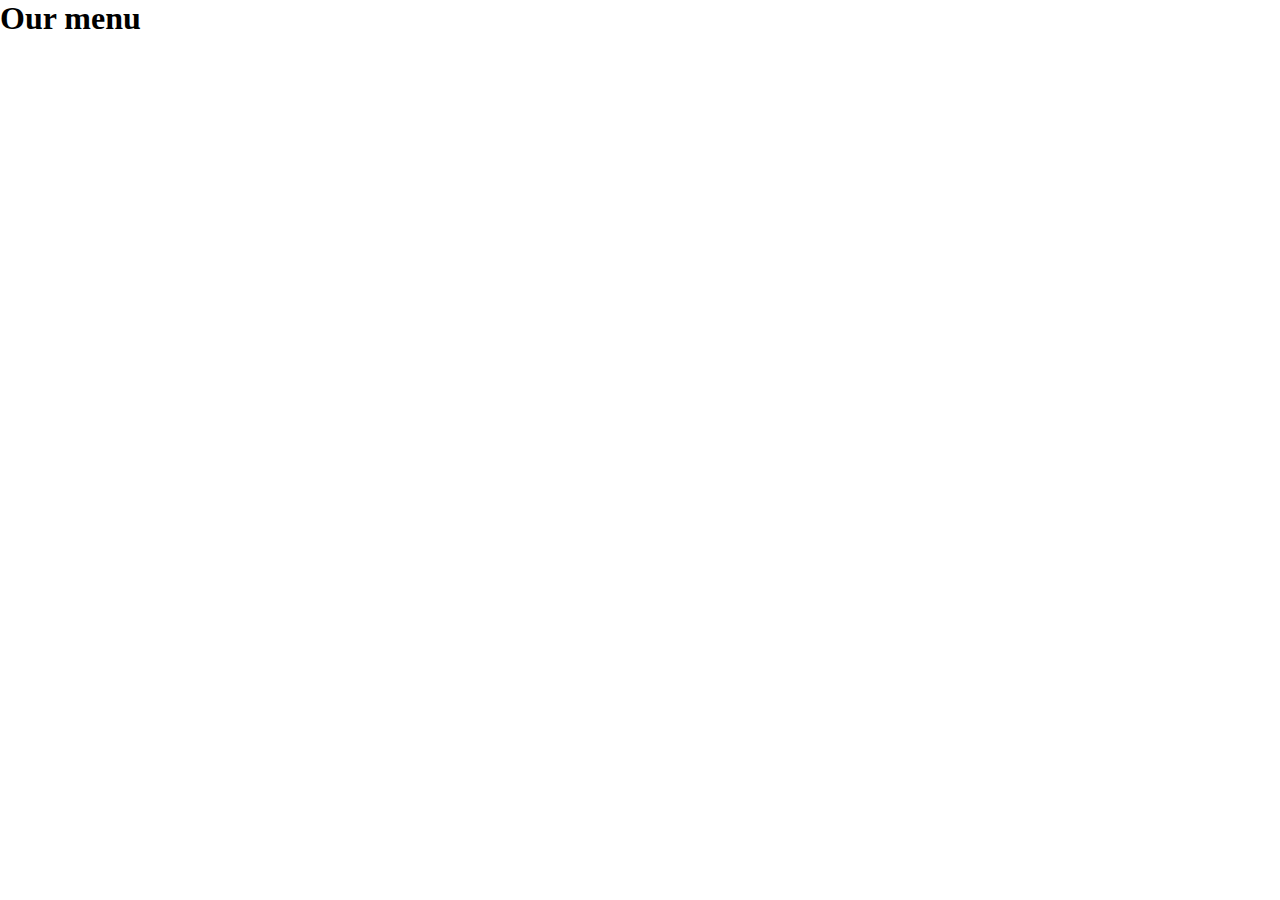
==== module2-solution/index.html @ 0beb3b93 "Working environement set up" ====
<!DOCTYPE html>
<html lang="en">
<head>
    <meta charset="UTF-8">
    <meta http-equiv="X-UA-Compatible" content="IE=edge">
    <meta name="viewport" content="width=device-width, initial-scale=1.0">
    <link rel="stylesheet" href="style.css">
    <title>Assignement solution for module 1</title>
</head>
<body>
    <h1>Our menu</h1>
    
</body>
</html>
---- module2-solution/style.css ----
*{
    margin: 0;
    box-sizing: border-box;
}
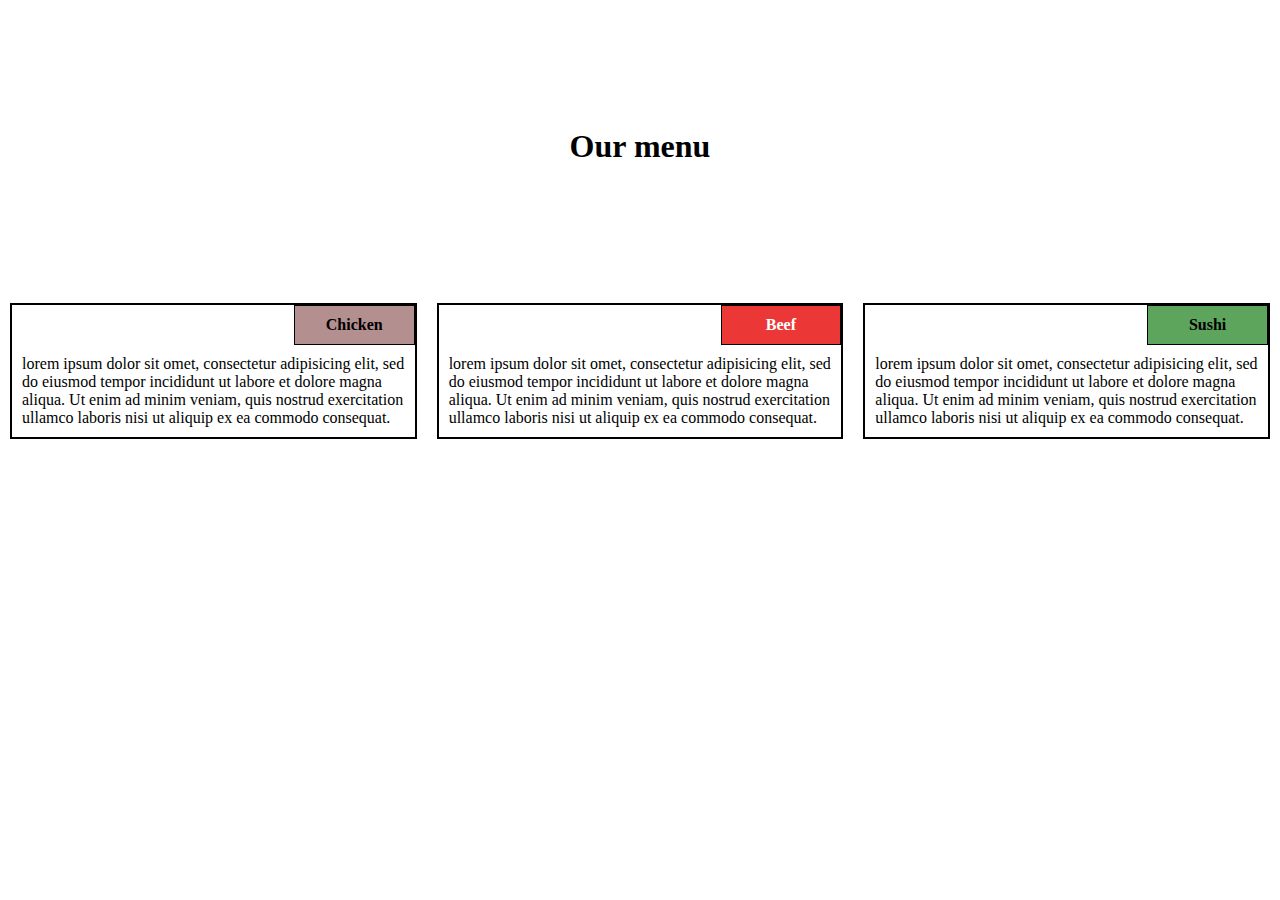
==== commit f1e82413: "Task completed" ====
--- a/module2-solution/index.html
+++ b/module2-solution/index.html
@@ -8,7 +8,17 @@
     <title>Assignement solution for module 1</title>
 </head>
 <body>
+<hedaer>
     <h1>Our menu</h1>
+</hedaer>
+
+<main>
+    <section class="chicken container"> <span><strong>Chicken</strong></span><p>lorem ipsum dolor sit omet, consectetur adipisicing elit, sed do eiusmod tempor incididunt ut labore et dolore magna aliqua. Ut enim ad minim veniam, quis nostrud exercitation ullamco laboris nisi ut aliquip ex ea commodo consequat.</p></section>
+    
+    <section class="beef container"><span><strong>Beef</strong></span><p>lorem ipsum dolor sit omet, consectetur adipisicing elit, sed do eiusmod tempor incididunt ut labore et dolore magna aliqua. Ut enim ad minim veniam, quis nostrud exercitation ullamco laboris nisi ut aliquip ex ea commodo consequat.</p></section>
+    
+    <section class="sushi container"><span><strong>Sushi</strong></span><p>lorem ipsum dolor sit omet, consectetur adipisicing elit, sed do eiusmod tempor incididunt ut labore et dolore magna aliqua. Ut enim ad minim veniam, quis nostrud exercitation ullamco laboris nisi ut aliquip ex ea commodo consequat.</p></section>
+</main>
     
 </body>
 </html>--- a/module2-solution/style.css
+++ b/module2-solution/style.css
@@ -1,4 +1,66 @@
 *{
     margin: 0;
     box-sizing: border-box;
+}
+
+h1{
+    margin-top: 10%;
+    margin-bottom: 10%;
+    text-align: center;
+    margin-left: auto;
+    margin-right: auto;
+}
+
+main{
+    display: flex;
+    height: 100%;
+}
+.container{
+    margin: 10px 10px 10px 10px;
+    border: solid black 2px;
+    clear: right;
+    overflow: hidden;
+}
+p{
+    padding: 10px 10px 10px 10px;
+    clear: right;
+}
+span{
+    border: solid black 1px ;
+    padding: 10px;
+    float: right;
+    clear: left;
+    margin: 0px;
+    width: 30%;
+    text-align: center;
+}
+.chicken >span{
+    background-color: rgb(180, 143, 143);
+}
+
+.beef >span{
+    background-color: rgb(236, 55, 55);
+    color: white;
+}
+.sushi >span{
+    background-color: rgb(93, 164, 93);
+}
+
+/*Tablet View*/
+
+@media screen and (min-width:768px) and (max-width:991px){
+   .sushi{
+    justify-self:flex-end;
+    position: absolute;
+    margin-top: 200px;
+
+   }
+}
+
+/*Mobile view*/
+@media screen and (max-width:767px){
+    main{
+        flex-direction: column;
+    }
+
 }